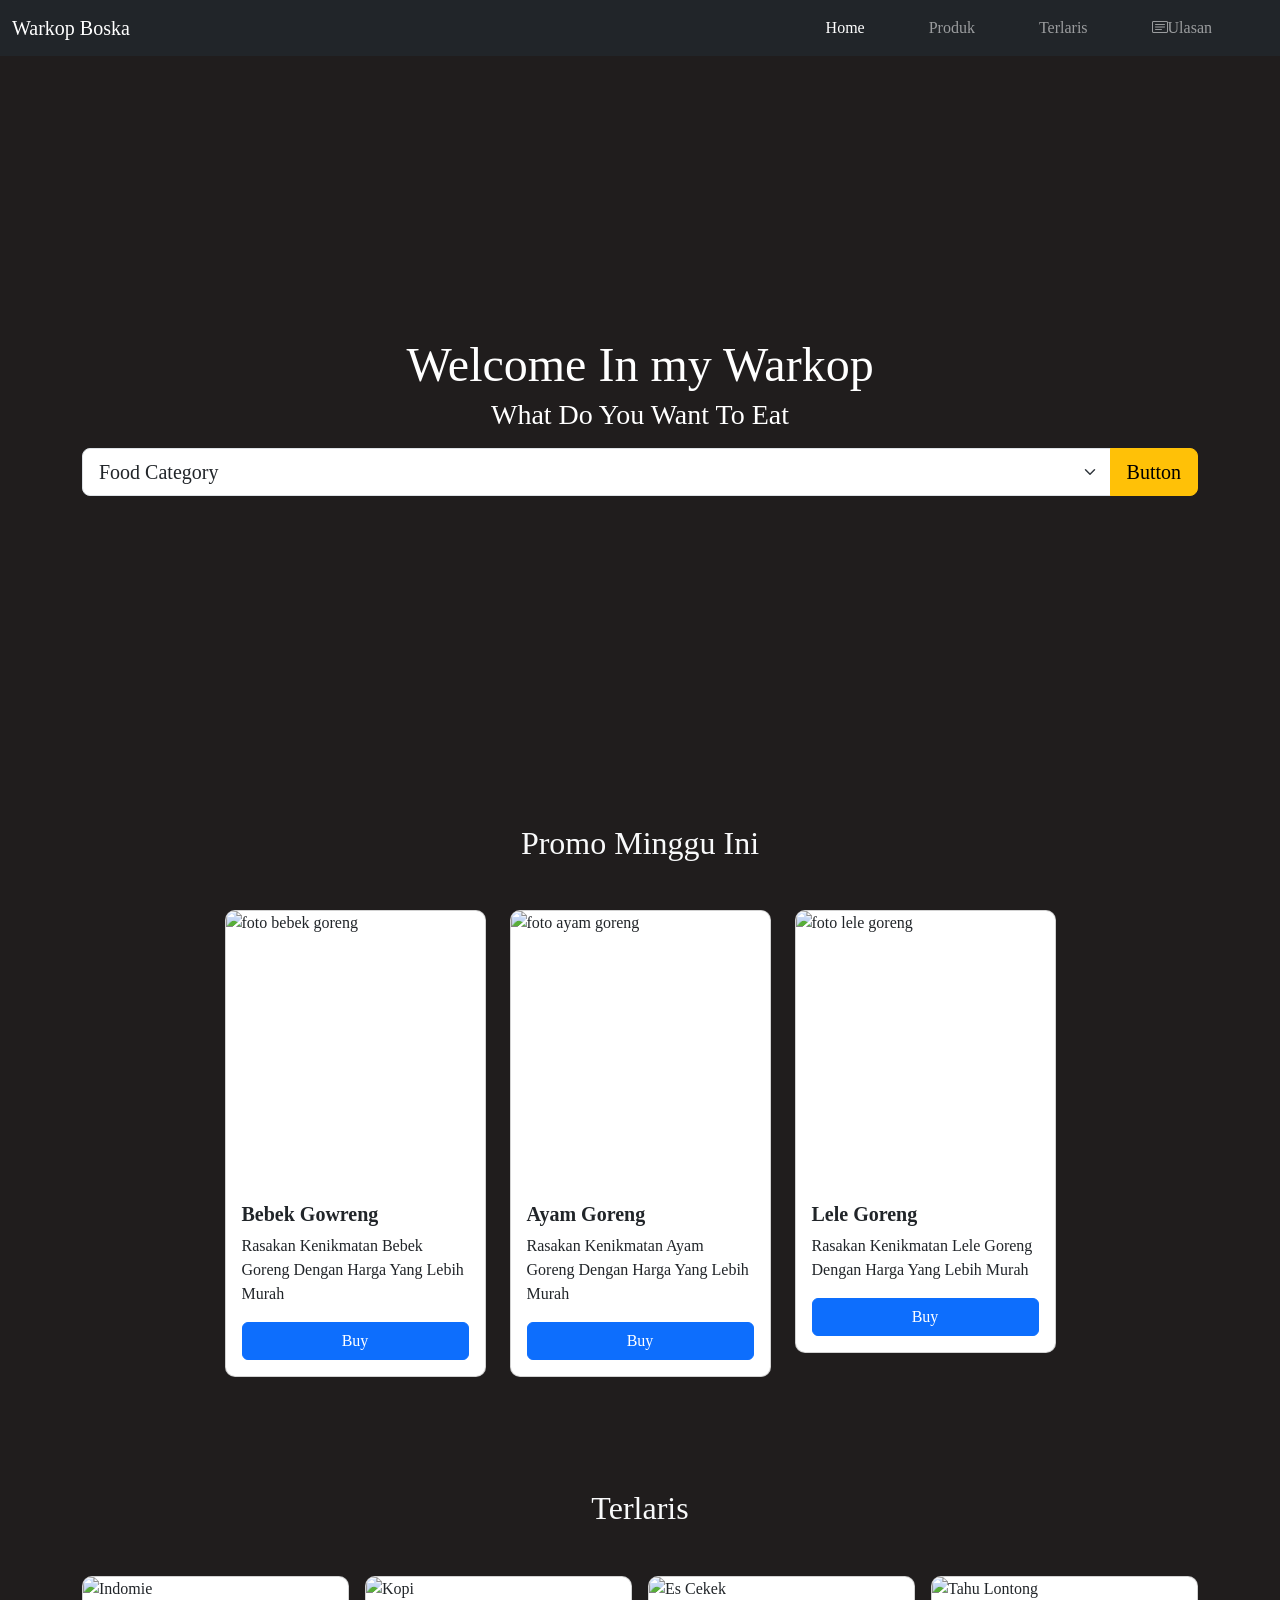
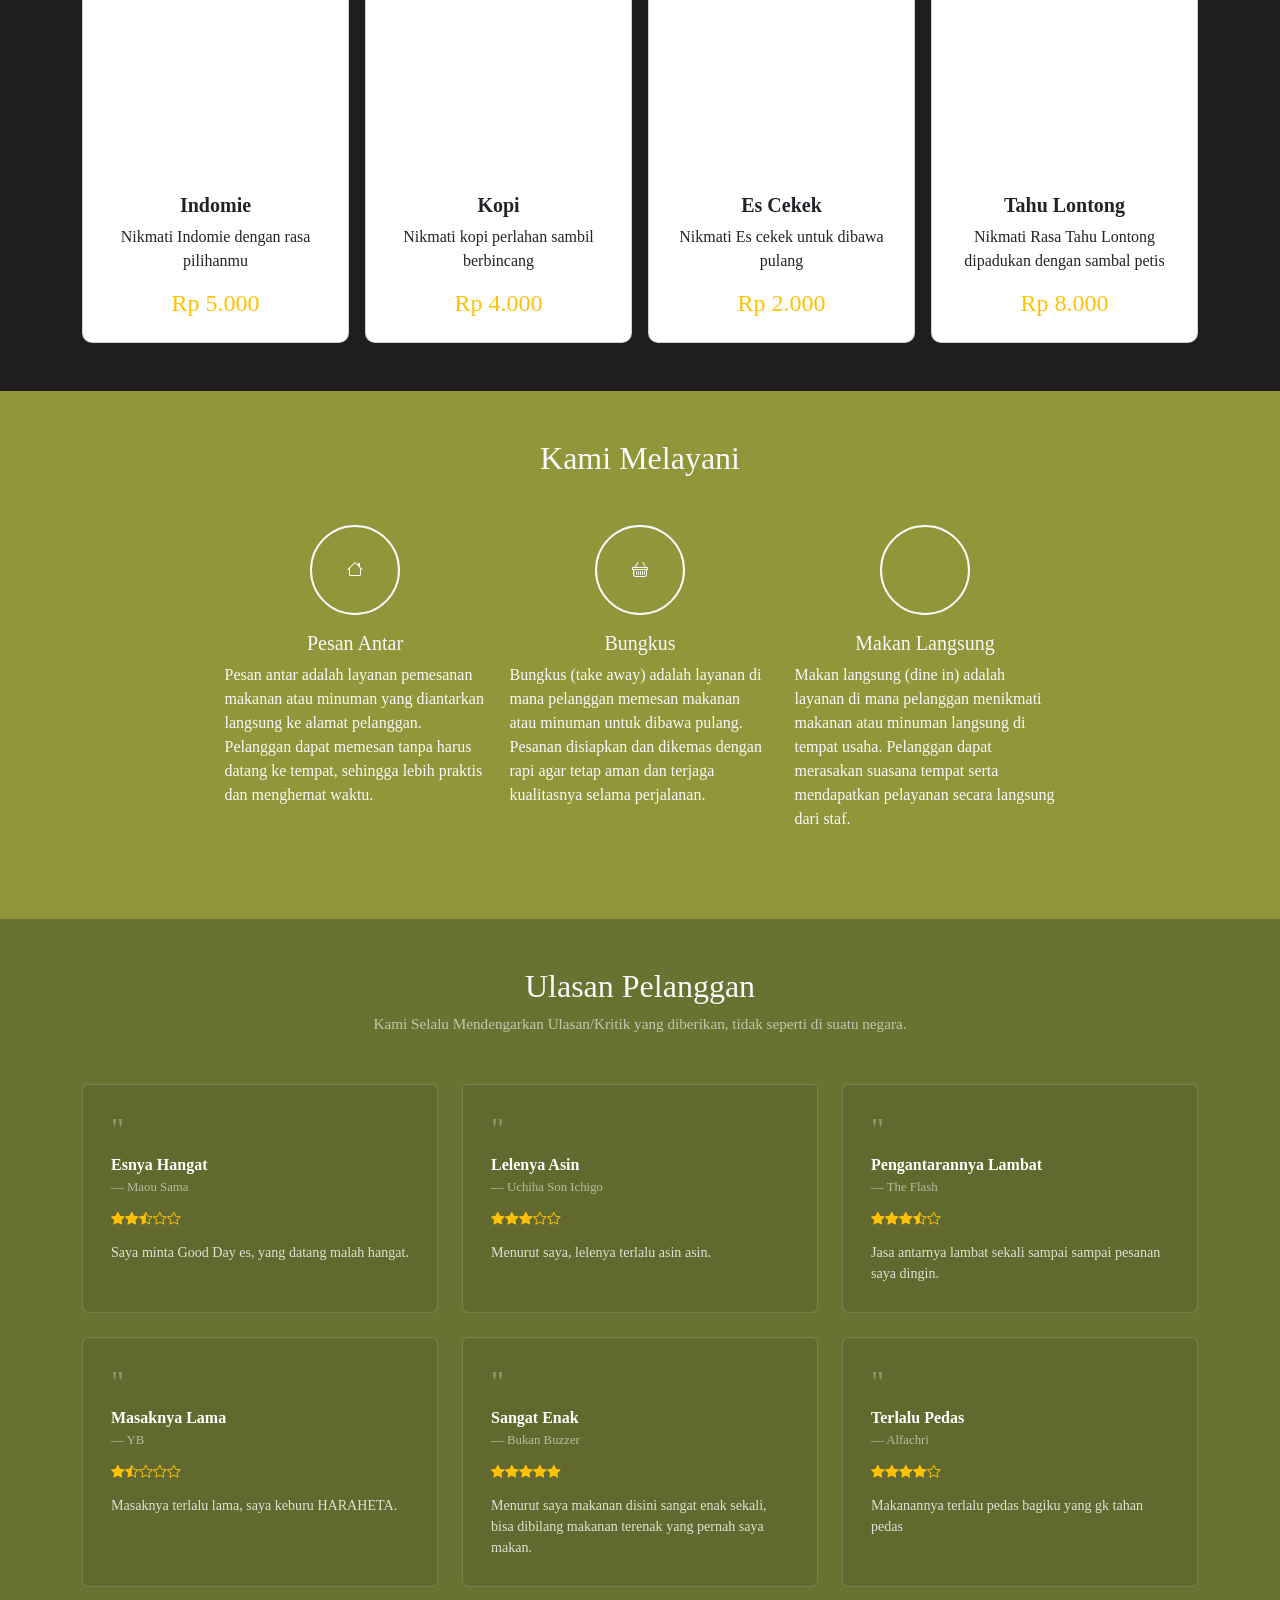
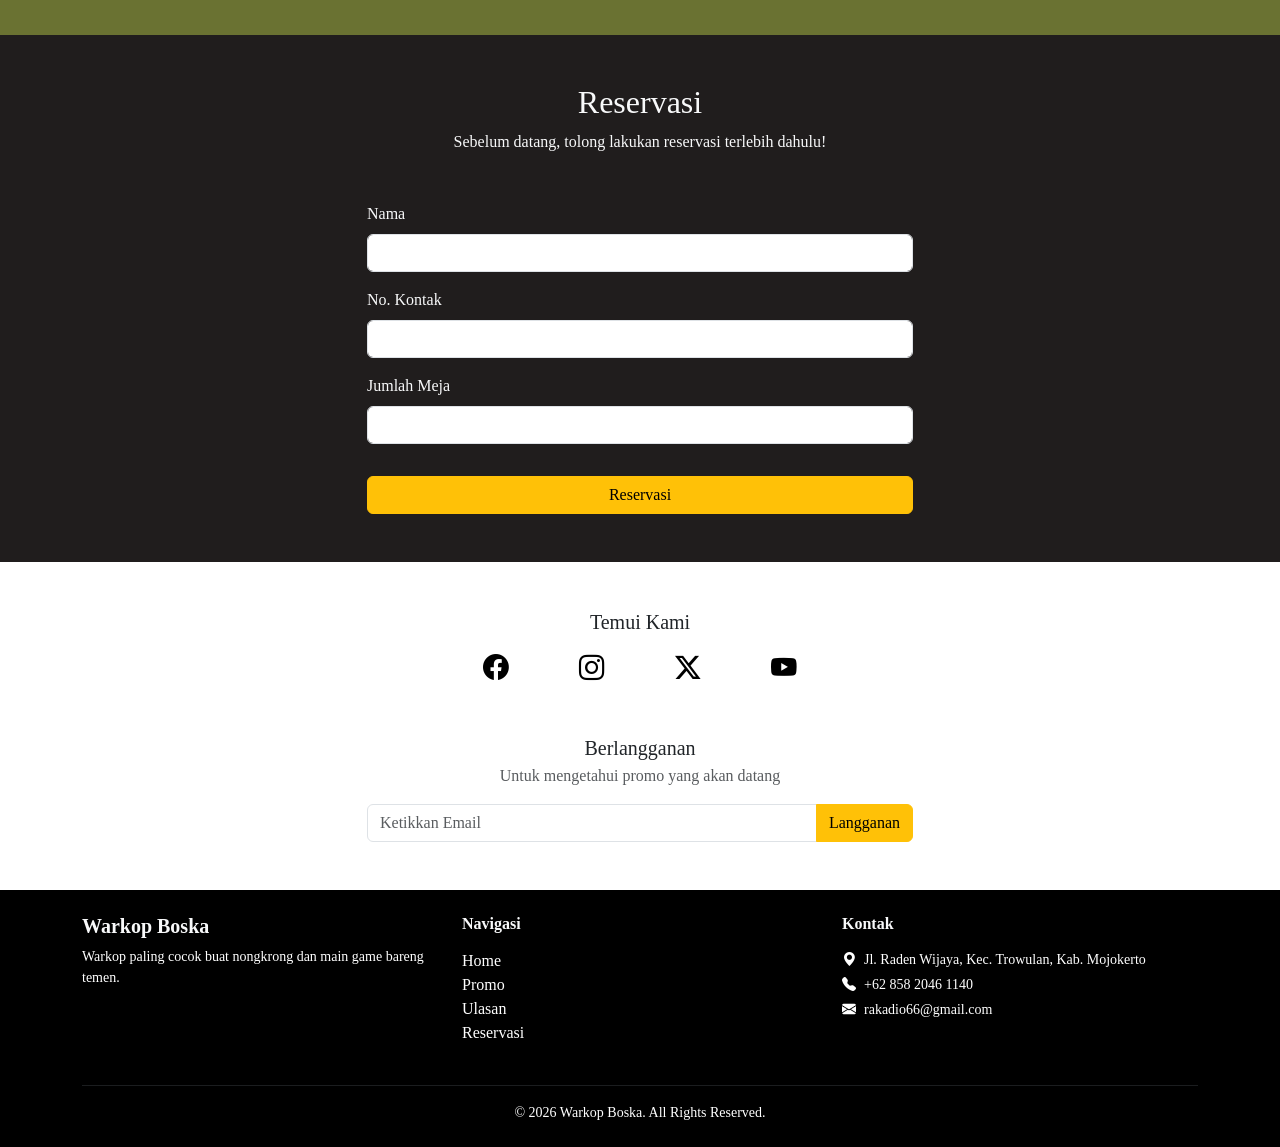
==== index.html @ 30731dd4 "Add files via upload" ====
<!DOCTYPE html>
<html lang="en">
<head>
    <meta charset="UTF-8">
    <meta name="viewport" content="width=device-width, initial-scale=1.0">
    <title>Warkop Boska</title>
    <link rel="stylesheet" href="bootstrap-5.3.8-dist/css/bootstrap.min.css">
    <link rel="stylesheet" href="https://cdn.jsdelivr.net/npm/bootstrap-icons@1.13.1/font/bootstrap-icons.min.css">
    <link rel="stylesheet" href="css/style.css">
    <link rel="stylesheet" href="dist/css/lightbox.min.css">
    <link href="https://cdn.jsdelivr.net/npm/lightbox2@2.11.4/dist/css/lightbox.min.css" rel="stylesheet">

</head>
<body>
    <nav class="navbar navbar-expand-lg navbar-dark bg-dark main-color">
  <div class="container-fluid">
    <button class="navbar-toggler" type="button" data-bs-toggle="collapse" data-bs-target="#navbarNav" aria-controls="navbarNav" aria-expanded="false" aria-label="Toggle navigation">
      <span class="navbar-toggler-icon"></span>
    </button>
    <div class="collapse navbar-collapse" id="navbarNav">
        <a class="navbar-brand me-auto" href="#">Warkop Boska</a>
      <ul class="navbar-nav">
        <li class="nav-item me-5">
          <a class="nav-link active" aria-current="page" href="#home">Home</a>
        </li>
        <li class="nav-item me-5">
          <a class="nav-link" href="produk.html">Produk</a>
        </li>
        <li class="nav-item me-5">
          <a class="nav-link" href="#terlaris">Terlaris</a>
        </li>
        <li class="nav-item me-5">
          <a class="nav-link" href="#ulasan"><i class="bi bi-card-text"></i>Ulasan</a>
        </li>
      </ul>
    </div>
  </div>
</nav>
<!-- banner buka -->
<section id="home">
   <div class="container-fluid banner d-flex align-items-center banner-txt">
    <div class="container">
      <h2 class="text-center display-5 mb-1">Welcome In my Warkop</h2>
      <h3 class="text-center display-7 mb-3">What Do You Want To Eat</h3>
    <div class="input-group input-group-lg">
      <select class="form-select" id="inputGroupSelect04" aria-label="Example select with button addon">
        <option selected>Food Category</option>
        <option value="1">Western Food</option>
        <option value="2">Traditional Food</option>
        <option value="3">Eastern Food</option>
      </select>
      <button class="btn btn-lg btn-warning" type="button">Button</button>
    </div>
    </div>
    
   </div>
</section>
   <!-- Banner tutup -->

   <!-- promo -->
<section id="promo">
    <div class="container-fluid py-5">
      <div class="container">
        <h2 class="text-center text-light">Promo Minggu Ini</h2>
        <div class="row mt-5 justify-content-center">
            
        <div class="col-sm-3 col-lg-3 hovered-card mb-3">
          <div class="card">
          <img src="ftmknan/7 Bebek Goreng Paling Garing di Jakarta.jfif" class="card-img-top promo-img" alt="foto bebek goreng">
          <div class="card-body d-flex flex-column">
          <h5 class="card-title fw-bold">Bebek Gowreng</h5>
          <p class="card-text">Rasakan Kenikmatan Bebek Goreng Dengan Harga Yang Lebih Murah</p>
          <a href="#" class="btn btn-primary">Buy</a>
          </div>
          </div>
        </div>
        
        <div class="col-sm-3 col-lg-3 hovered-card mb-3">
          <div class="card">
          <img src="https://i.pinimg.com/736x/fb/67/b5/fb67b5f78757c61d928b1cf0e0cefd3a.jpg" class="card-img-top promo-img" alt="foto ayam goreng">
          <div class="card-body d-flex flex-column">
          <h5 class="card-title fw-bold">Ayam Goreng</h5>
          <p class="card-text">Rasakan Kenikmatan Ayam Goreng Dengan Harga Yang Lebih Murah</p>
          <a href="#" class="btn btn-primary">Buy</a>
          </div>
          </div>
        </div>

        <div class="col-sm-3 col-lg-3 hovered-card mb-3">
          <div class="card">
          <img src="https://i.pinimg.com/736x/46/7e/c4/467ec4db0a68115d89e7b6837d27673c.jpg" class="card-img-top promo-img" alt="foto lele goreng">
          <div class="card-body d-flex flex-column">
          <h5 class="card-title fw-bold">Lele Goreng</h5>
          <p class="card-text">Rasakan Kenikmatan Lele Goreng Dengan Harga Yang Lebih Murah</p>
          <a href="#" class="btn btn-primary">Buy</a>
          </div>
          </div>
        </div>

        
      </div>
    </div>

</section>
   <!-- promo tutup -->

   <!-- section produk -->
    <section id="terlaris">
<div class="container-fluid py-5">
  <div class="container">
    <h2 class="text-center mb-5 text-light">Terlaris</h2>
    <div class="row g-3">

      <div class="col-sm-6 col-lg-3">
        <div class="card h-100 d-flex flex-column">
          <img src="ftmknan/اندومي_Indomie 🍜.jfif" class="card-img-top product-img" alt="Indomie">
          <div class="card-body d-flex flex-column text-center">
            <h5 class="card-title fw-bold">Indomie</h5>
            <p class="card-text">Nikmati Indomie dengan rasa pilihanmu</p>
            <h4 class="text-warning mt-auto">Rp 5.000</h4>
          </div>
        </div>
      </div>

      <div class="col-sm-6 col-lg-3">
        <div class="card h-100 d-flex flex-column">
          <img src="ftmknan/Kopi Tubruk.jfif" class="card-img-top product-img" alt="Kopi">
          <div class="card-body d-flex flex-column text-center">
            <h5 class="card-title fw-bold">Kopi</h5>
            <p class="card-text">Nikmati kopi perlahan sambil berbincang</p>
            <h4 class="text-warning mt-auto">Rp 4.000</h4>
          </div>
        </div>
      </div>

      <div class="col-sm-6 col-lg-3">
        <div class="card h-100 d-flex flex-column">
          <img src="ftmknan/Ess.jfif" class="card-img-top product-img" alt="Es Cekek">
          <div class="card-body d-flex flex-column text-center">
            <h5 class="card-title fw-bold">Es Cekek</h5>
            <p class="card-text">Nikmati Es cekek untuk dibawa pulang</p>
            <h4 class="text-warning mt-auto">Rp 2.000</h4>
          </div>
        </div>
      </div>

      <div class="col-sm-6 col-lg-3">
        <div class="card h-100 d-flex flex-column">
          <img src="ftmknan/download.jfif" class="card-img-top product-img" alt="Tahu Lontong">
          <div class="card-body d-flex flex-column text-center">
            <h5 class="card-title fw-bold">Tahu Lontong</h5>
            <p class="card-text">Nikmati Rasa Tahu Lontong dipadukan dengan sambal petis</p>
            <h4 class="text-warning mt-auto">Rp 8.000</h4>
          </div>
        </div>
      </div>

    </div>
  </div>
</div>
</section>

<div class="container-fluid py-5 pelayanan">
    <div class="container">
        <h2 class="text-center text-light mb-5">Kami Melayani</h2>

        <div class="row justify-content-center text-center text-light">

            <!-- Delivery -->
            <div class="col-sm-6 col-lg-3 mb-4 pelayanan-content">
                <div class="d-flex justify-content-center mb-3">
                    <div class="icon-circle rounded-circle d-flex align-items-center justify-content-center border border-light border-2">
                        <i class="bi bi-house"></i>
                    </div>
                </div>
                <h5 class="text-light">Pesan Antar</h5>
                <p class="text-light">Pesan antar adalah layanan pemesanan makanan atau minuman yang diantarkan langsung ke alamat pelanggan. Pelanggan dapat memesan tanpa harus datang ke tempat, sehingga lebih praktis dan menghemat waktu.</p>
            </div>

            <!-- Take Away -->
            <div class="col-sm-6 col-lg-3 mb-4 pelayanan-content">
                <div class="d-flex justify-content-center mb-3">
                    <div class="icon-circle rounded-circle d-flex align-items-center justify-content-center border border-light border-2">
                       <i class="bi bi-basket"></i>
                    </div>
                </div>
                <h5 class="text-light">Bungkus</h5>
                <p class="text-light">Bungkus (take away) adalah layanan di mana pelanggan memesan makanan atau minuman untuk dibawa pulang. Pesanan disiapkan dan dikemas dengan rapi agar tetap aman dan terjaga kualitasnya selama perjalanan.</p>
            </div>

            <!-- Dine In -->
            <div class="col-sm-6 col-lg-3 mb-4 pelayanan-content">
                <div class="d-flex justify-content-center mb-3">
                    <div class="icon-circle rounded-circle d-flex align-items-center justify-content-center border border-light border-2">
                        <i class="bi bi-fork-knife"></i>
                    </div>
                </div>
                <h5 class="text-light">Makan Langsung</h5>
                <p class="text-light">Makan langsung (dine in) adalah layanan di mana pelanggan menikmati makanan atau minuman langsung di tempat usaha. Pelanggan dapat merasakan suasana tempat serta mendapatkan pelayanan secara langsung dari staf.</p>
            </div>

        </div>
    </div>
</div>

<section id="ulasan">
<div class="container-fluid py-5 testimony">
    <div class="container">
        <h2 class="text-center text-light mb-2">Ulasan Pelanggan</h2>
        <p class="text-center mb-5" style="color: rgba(255,255,255,0.6); font-size: 0.95rem;">Kami Selalu Mendengarkan Ulasan/Kritik yang diberikan, tidak seperti di suatu negara.</p>

        <div class="row g-4">

            <!-- Card 1 -->
            <div class="col-sm-6 col-lg-4">
                <div class="testimony-card">
                    <div class="quote-icon">"</div>
                    <h5>Esnya Hangat</h5>
                    <div class="author">— Maou Sama</div>
                    <div class="stars">
                        <i class="bi bi-star-fill"></i><i class="bi bi-star-fill"></i><i class="bi bi-star-half"></i><i class="bi bi-star"></i><i class="bi bi-star"></i>
                    </div>
                    <p>Saya minta Good Day es, yang datang malah hangat.</p>
                </div>
            </div>

            <!-- Card 2 -->
            <div class="col-sm-6 col-lg-4">
                <div class="testimony-card">
                    <div class="quote-icon">"</div>
                    <h5>Lelenya Asin</h5>
                    <div class="author">— Uchiha Son Ichigo</div>
                    <div class="stars">
                        <i class="bi bi-star-fill"></i><i class="bi bi-star-fill"></i><i class="bi bi-star-fill"></i><i class="bi bi-star"></i><i class="bi bi-star"></i>
                    </div>
                    <p>Menurut saya, lelenya terlalu asin asin.</p>
                </div>
            </div>

            <!-- Card 3 -->
            <div class="col-sm-6 col-lg-4">
                <div class="testimony-card">
                    <div class="quote-icon">"</div>
                    <h5>Pengantarannya Lambat</h5>
                    <div class="author">— The Flash</div>
                    <div class="stars">
                        <i class="bi bi-star-fill"></i><i class="bi bi-star-fill"></i><i class="bi bi-star-fill"></i><i class="bi bi-star-half"></i><i class="bi bi-star"></i>
                    </div>
                    <p>Jasa antarnya lambat sekali sampai sampai pesanan saya dingin.</p>
                </div>
            </div>

            <!-- Card 4 -->
            <div class="col-sm-6 col-lg-4">
                <div class="testimony-card">
                    <div class="quote-icon">"</div>
                    <h5>Masaknya Lama</h5>
                    <div class="author">— YB</div>
                    <div class="stars">
                        <i class="bi bi-star-fill"></i><i class="bi bi-star-half"></i><i class="bi bi-star"></i><i class="bi bi-star"></i><i class="bi bi-star"></i>
                    </div>
                    <p>Masaknya terlalu lama, saya keburu HARAHETA.</p>
                </div>
            </div>

            <!-- Card 5 -->
            <div class="col-sm-6 col-lg-4">
                <div class="testimony-card">
                    <div class="quote-icon">"</div>
                    <h5>Sangat Enak</h5>
                    <div class="author">— Bukan Buzzer</div>
                    <div class="stars">
                        <i class="bi bi-star-fill"></i><i class="bi bi-star-fill"></i><i class="bi bi-star-fill"></i><i class="bi bi-star-fill"></i><i class="bi bi-star-fill"></i>
                    </div>
                    <p>Menurut saya makanan disini sangat enak sekali, bisa dibilang makanan terenak yang pernah saya makan.</p>
                </div>
            </div>

            <!-- Card 6 -->
            <div class="col-sm-6 col-lg-4">
                <div class="testimony-card">
                    <div class="quote-icon">"</div>
                    <h5>Terlalu Pedas</h5>
                    <div class="author">— Alfachri</div>
                    <div class="stars">
                        <i class="bi bi-star-fill"></i><i class="bi bi-star-fill"></i><i class="bi bi-star-fill"></i><i class="bi bi-star-fill"></i><i class="bi bi-star"></i>
                    </div>
                    <p>Makanannya terlalu pedas bagiku yang gk tahan pedas</p>
                </div>
            </div>
        </div>
    </div>
</div>
</section>

<section id="reserve">
<div class="container-fluid py-5 Reservasi">
    <div class="container">

        <h2 class="text-center mb-2 text-light">Reservasi</h2>
        <p class="text-center text-light mb-5">Sebelum datang, tolong lakukan reservasi terlebih dahulu!</p>

        <div class="row justify-content-center">
            <div class="col-md-6">

                <div class="mb-3">
                    <label class="form-label text-light">Nama</label>
                    <input type="text" class="form-control">
                </div>

                <div class="mb-3">
                    <label class="form-label text-light">No. Kontak</label>
                    <input type="text" class="form-control">
                </div>

                <div class="mb-3">
                    <label class="form-label text-light">Jumlah Meja</label>
                    <input type="number" class="form-control">
                </div>

                <div class="d-grid">
                    <button class="btn btn-warning mt-3">Reservasi</button>
                </div>

            </div>
        </div>

    </div>
</div>

</section>


<!-- SECTION FOOTER -->
<div class="container-fluid py-5 footer">
    <div class="container">

       
        <h5 class="text-center mb-3">Temui Kami</h5>

        <div class="d-flex justify-content-center mb-5" style="gap: 70px">
            <a href="https://facebook.com/username" target="_blank" class="social-icon">
                <i class="bi bi-facebook"></i>
            </a>
            <a href="https://instagram.com/username" target="_blank" class="social-icon">
                <i class="bi bi-instagram"></i>
            </a>
            <a href="https://twitter.com/username" target="_blank" class="social-icon">
                <i class="bi bi-twitter-x"></i>
            </a>
            <a href="https://youtube.com/@username" target="_blank" class="social-icon">
                <i class="bi bi-youtube"></i>
            </a>
        </div>

        <!-- Subscribe -->
        <h5 class="text-center mb-1">Berlangganan</h5>
        <p class="text-center text-muted mb-3">Untuk mengetahui promo yang akan datang</p>

        <div class="row justify-content-center">
            <div class="col-md-6">
                <div class="input-group">
                    <input type="email" class="form-control" placeholder="Ketikkan Email">
                    <button class="btn btn-warning">Langganan</button>
                </div>
            </div>
        </div>

    </div>
</div>


<footer class="container-fluid py-4">
    <div class="container">

        <div class="row text-center text-md-start text-light">

            <div class="col-md-4 mb-3 mb-md-0">
                <h5 class="fw-bold">Warkop Boska</h5>
                <p class="text-muted small">Warkop paling cocok buat nongkrong dan main game bareng temen.</p>
            </div>

            <div class="col-md-4 mb-3 mb-md-0 ">
                <h6 class="fw-bold mb-3 text-light">Navigasi</h6>
                <ul class="list-unstyled text-light">
                    <li ><a href="#home" class="text-muted text-decoration-none">Home</a></li>
                    <li><a href="#promo" class="text-muted text-decoration-none">Promo</a></li>
                    <li><a href="#ulasan" class="text-muted text-decoration-none">Ulasan</a></li>
                    <li><a href="#reserve" class="text-muted text-decoration-none">Reservasi</a></li>
                </ul>
            </div>
            
            <div class="col-md-4">
                <h6 class="fw-bold mb-3 ">Kontak</h6>
                <ul class="list-unstyled text-muted small">
                    <li class="mb-1"><i class="bi bi-geo-alt-fill me-2"></i>Jl. Raden Wijaya, Kec. Trowulan, Kab. Mojokerto</li>
                    <li class="mb-1"><i class="bi bi-telephone-fill me-2"></i>+62 858 2046 1140</li>
                    <li><i class="bi bi-envelope-fill me-2"></i>rakadio66@gmail.com</li>
                </ul>
            </div>
        </div>
        <hr class="border-secondary mt-4 mb-3">
        <p class="text-center text-muted small mb-0">
            &copy; 2026 Warkop Boska. All Rights Reserved.
        </p>
    </div>
</footer>

   
<script src="js/bootstrap.bundle.js"></script>
</body>
</html>
---- css/style.css ----
body{
    background-color: rgb(32, 29, 29);
}


.banner{
    height: 80vh;
    background: url(https://i.pinimg.com/1200x/74/71/6f/74716f9a60f0dec5eeedb6a5c1a4ac82.jpg);
    background-size: cover;
    background-position: center;
}

.banner-txt{
    color: #ffffff;
}

.product-img {
    height: 200px;
    object-fit: cover;
}

.promo-img{
    height: 275px;
    object-fit: cover;
}

.card {
    border-radius: 10px;
    overflow: hidden;
}

.card:hover {
    transform: translateY(-5px);
    transition: 0.3s ease;
}

.pelayanan{
    background-color: aqua;
}

body {
    font-family: "Times New Roman", Times, serif;
}
/* promo */

.hovered-card {
    transition: .3s;
}

.hovered-card:hover {
    transform: scale(1.005);
}

.card-promo {
    transition: .3s;
    margin-bottom: 20px;
}

.card-promo:hover {
    transform: scale(1.1);
}

/* pelayanan */

.pelayanan {
    background-color: #909639;
}

.pelayanan-content {
    transition: .3s;
}

.pelayanan-content:hover {
    transform: scale(1.1);
}

.pelayanan .icon-circle {
    width: 90px;
    height: 90px;
    border: solid 2px;
}

.pelayanan p{
    text-align: left;
}

/* menu favorit */

.menu-favorit {
    background-color: rgba(243, 243, 243);
}

.menu-favorit-content {
    transition: .3s;
}

.menu-favorit-content:hover {
    transform: scale(1.1);
}


/* testimony */
.testimony {
    background-color: rgb(106, 114, 50) !important;
}

.testimony-card {
    background: rgba(0, 0, 0, 0.07) !important;
    border: 1px solid rgba(255, 255, 255, 0.15) !important;
    border-radius: 6px;
    padding: 28px;
    transition: .3s;
    height: 100%;
}

.testimony-card:hover {
    transform: translateY(-6px);
    background: rgba(255, 255, 255, 0.13);
    border-color: rgba(255, 255, 255, 0.3);
}

.testimony-card .quote-icon {
    font-size: 2rem;
    color: rgba(255, 255, 255, 0.3);
    line-height: 1;
    margin-bottom: 10px;
}

.testimony-card h5 {
    font-size: 1rem;
    font-weight: 700;
    color: #fff;
    margin-bottom: 4px;
}

.testimony-card .author {
    font-size: 0.8rem;
    color: rgba(255, 255, 255, 0.55);
    margin-bottom: 12px;
}

.testimony-card p {
    font-size: 0.88rem;
    color: rgba(255, 255, 255, 0.8);
    line-height: 1.5;
    margin-bottom: 0;
}

.testimony-card .stars {
    color: #FFC107;
    font-size: 0.85rem;
    margin-bottom: 12px;
}




/* subscribe */

.subscribe-content {
    background-color: #ffffff;
}

/* produk banner */
.produk-banner {
    height: 50vh;
    background: linear-gradient(rgba(0, 0, 0, 0.6), rgba(0, 0, 0, 0.6)), url('../image/banner.jpg');
    background-size: cover;
    background-position: center;
}


.footer {
    background-color: #ffffff;
}

.footer .social-icon {
    font-size: 1.6rem;
    transition: .3s;
    color: black;
}

.footer .social-icon:hover {
    color: #228700;
}

footer{
    background-color: #000000;
}

footer .text-muted {
    color: #fff !important;
}
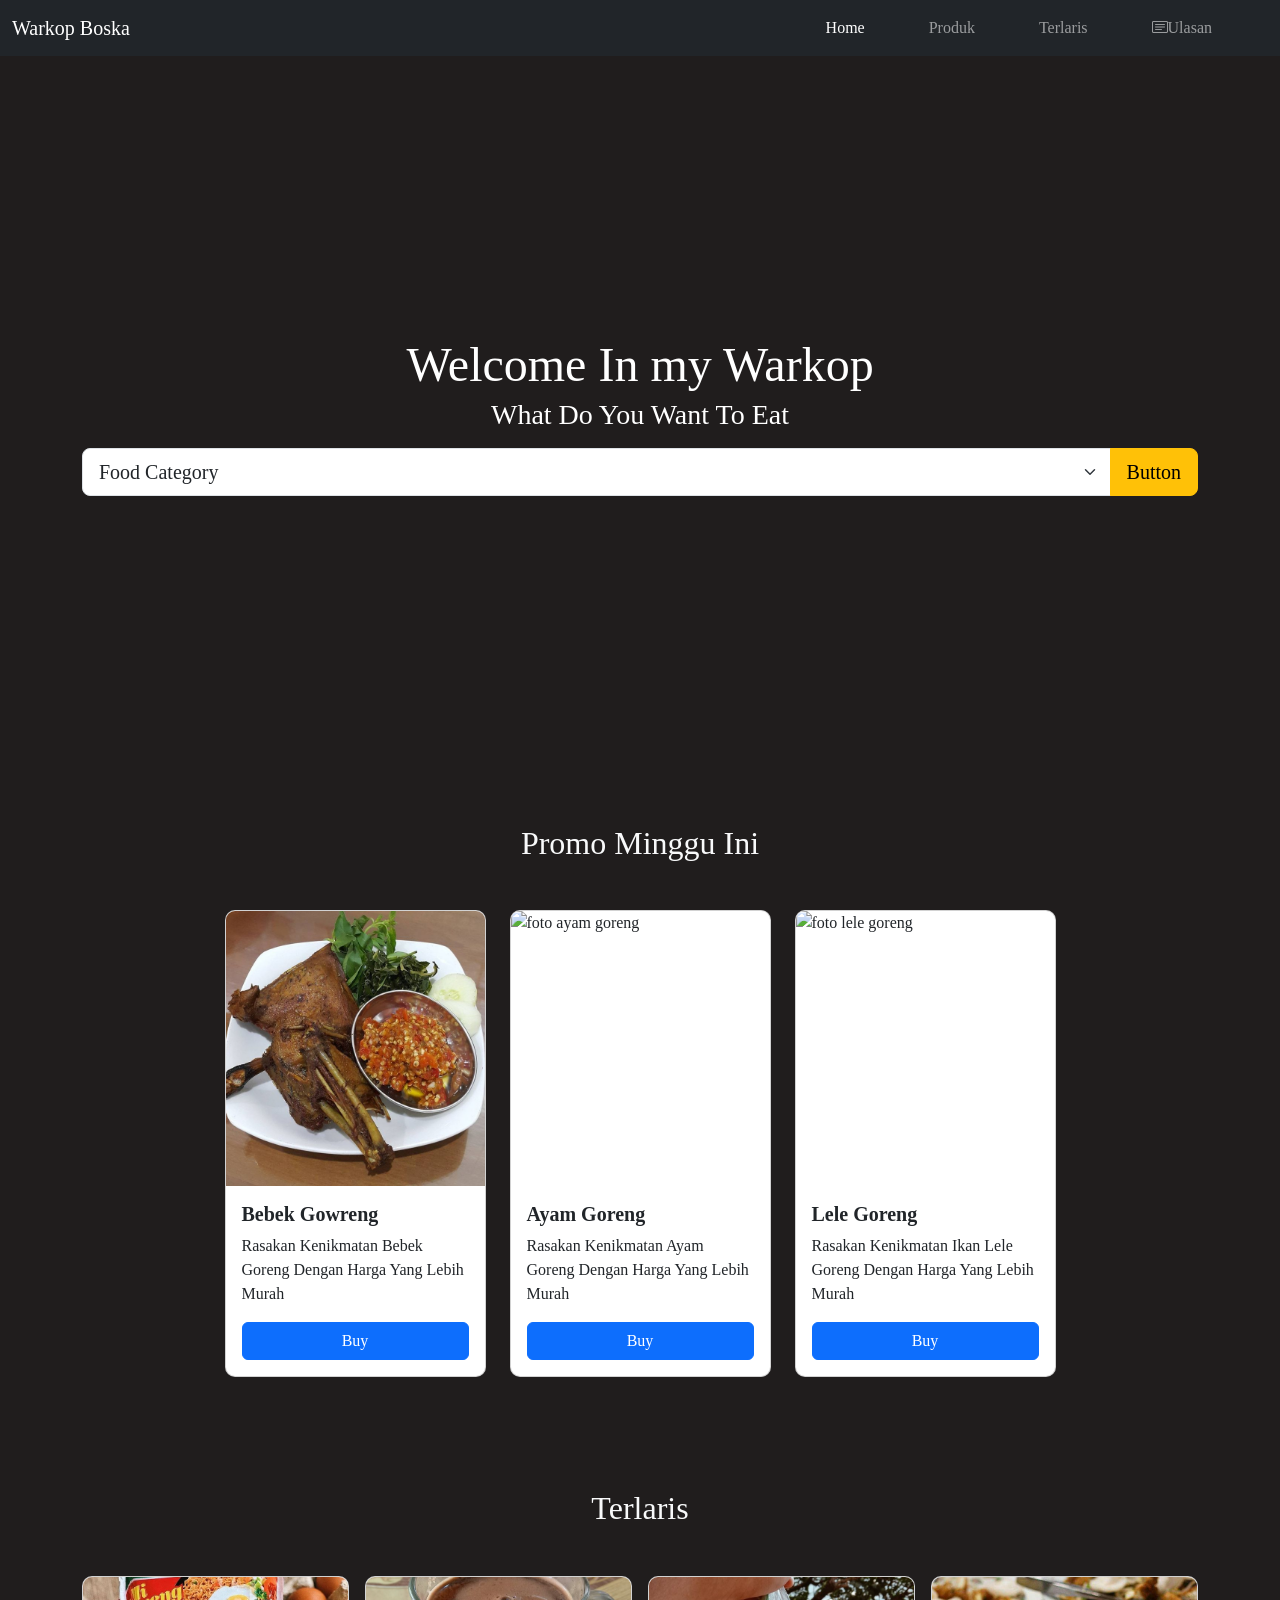
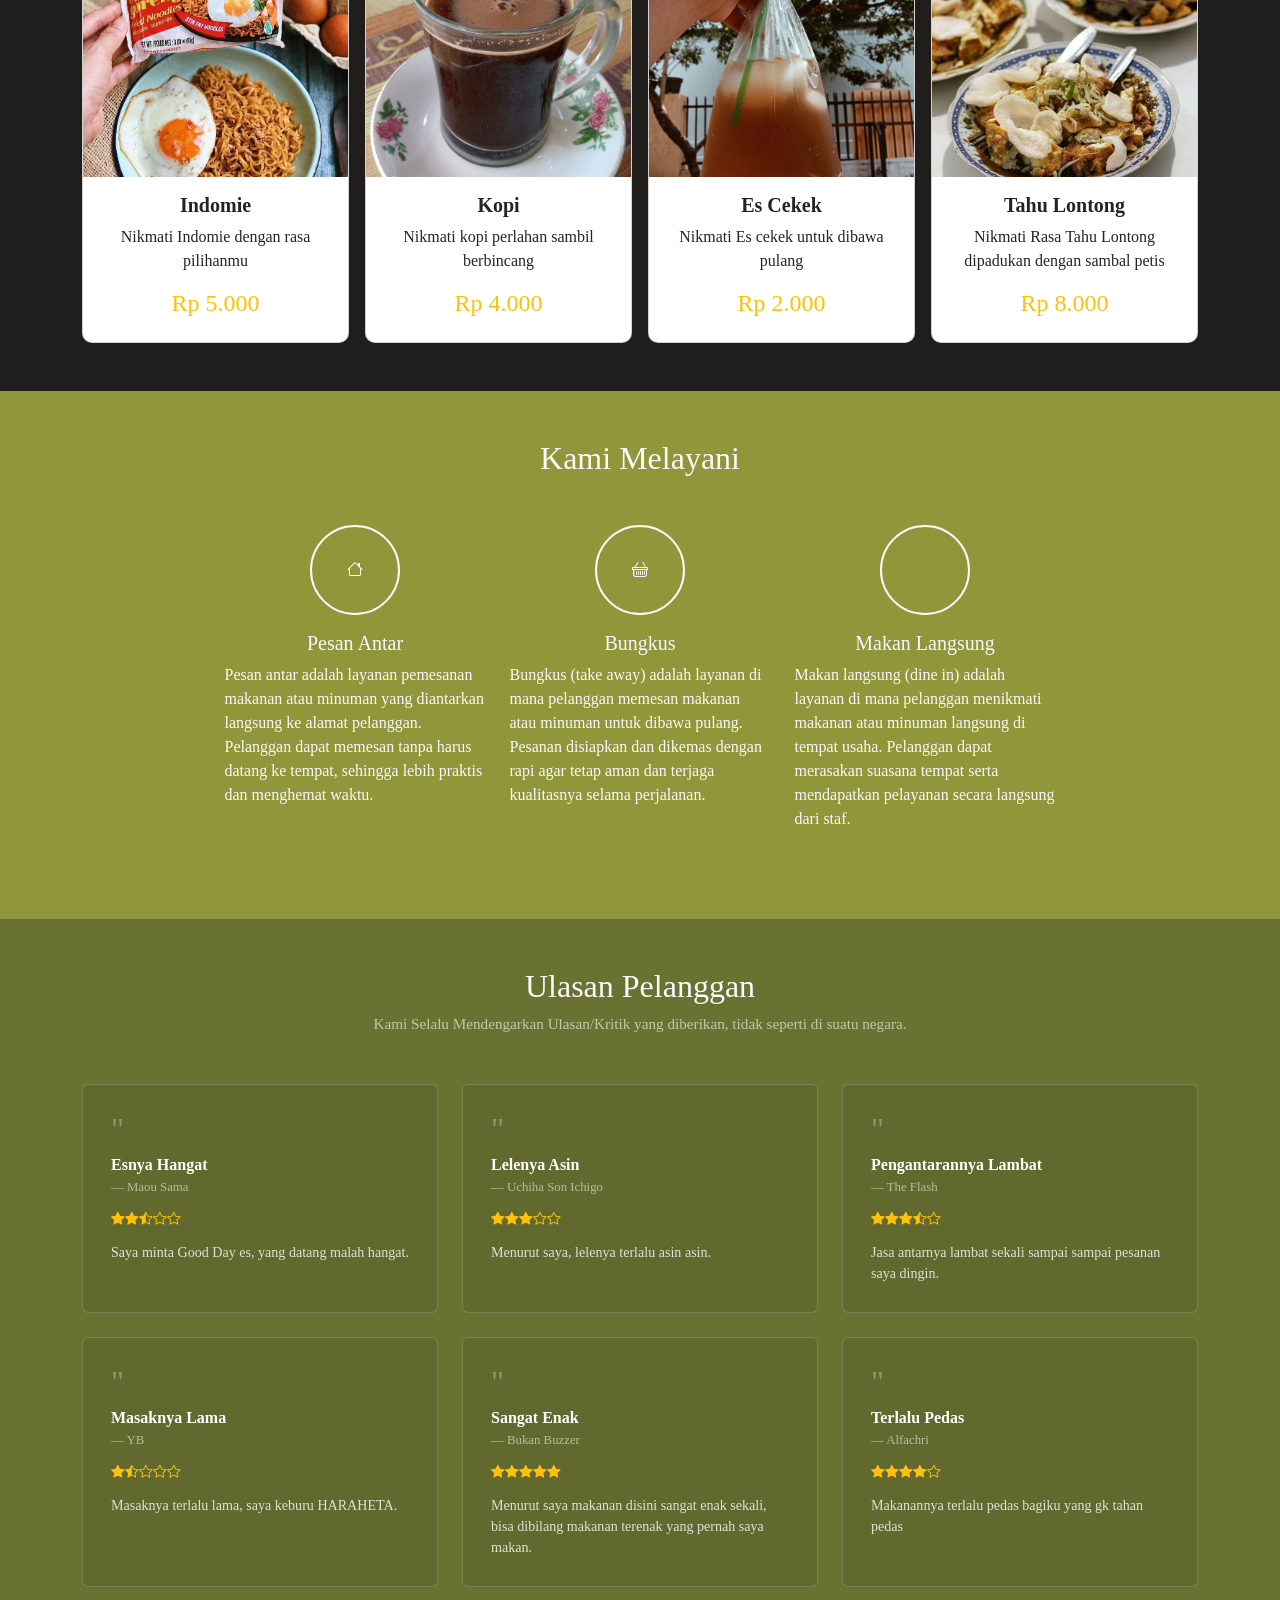
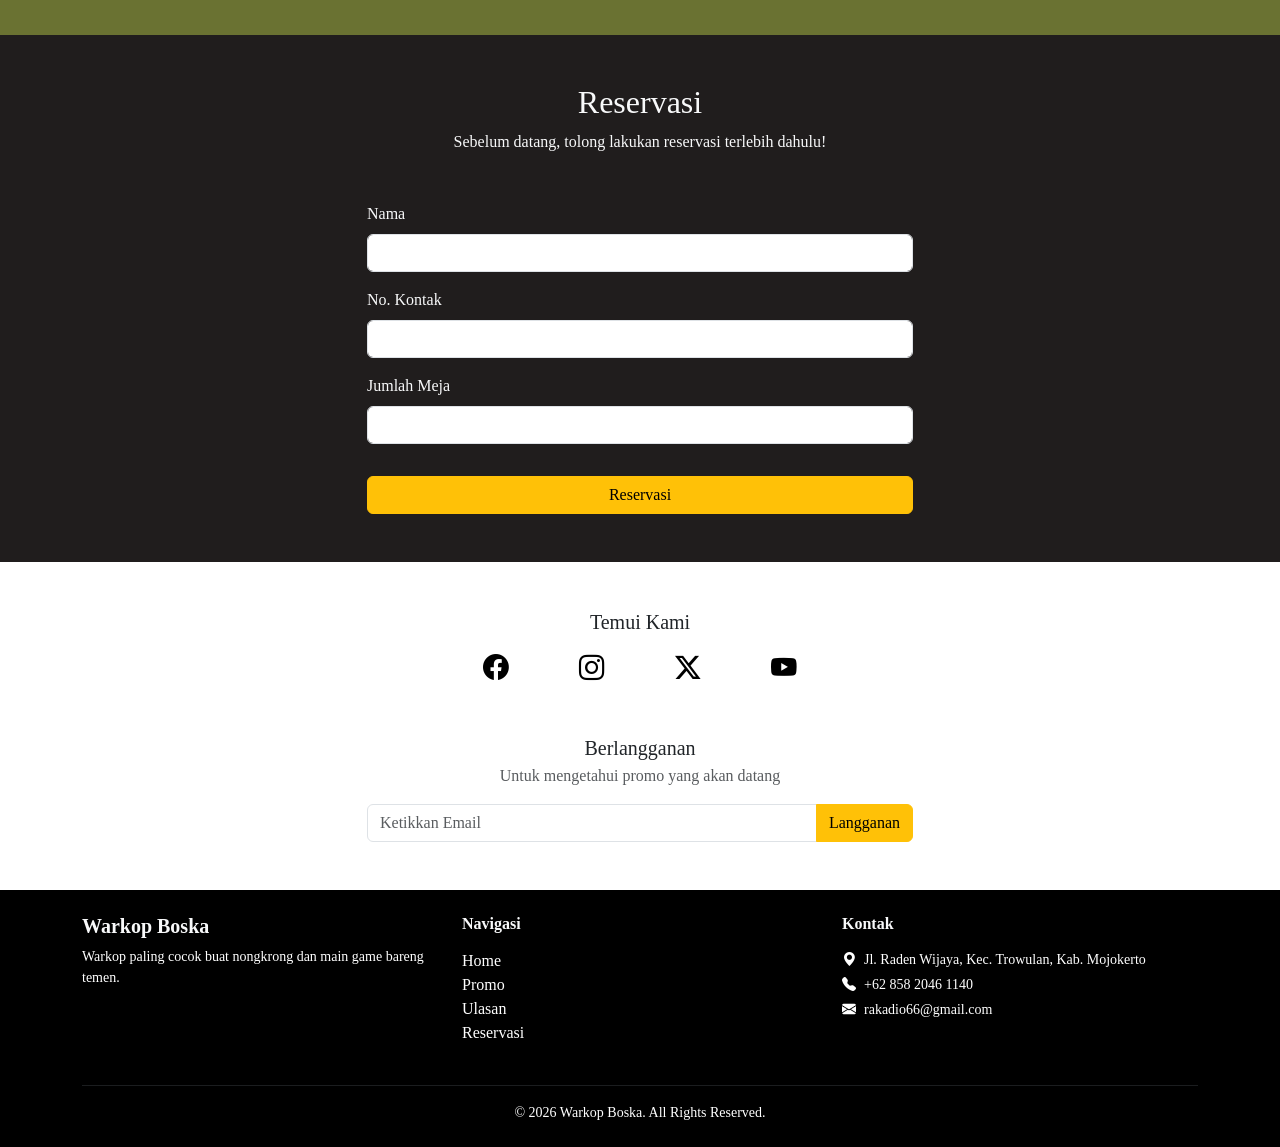
==== commit c159889a: "dikit" ====
--- a/index.html
+++ b/index.html
@@ -91,7 +91,7 @@
           <img src="https://i.pinimg.com/736x/46/7e/c4/467ec4db0a68115d89e7b6837d27673c.jpg" class="card-img-top promo-img" alt="foto lele goreng">
           <div class="card-body d-flex flex-column">
           <h5 class="card-title fw-bold">Lele Goreng</h5>
-          <p class="card-text">Rasakan Kenikmatan Lele Goreng Dengan Harga Yang Lebih Murah</p>
+          <p class="card-text">Rasakan Kenikmatan Ikan Lele Goreng Dengan Harga Yang Lebih Murah</p>
           <a href="#" class="btn btn-primary">Buy</a>
           </div>
           </div>
@@ -409,4 +409,5 @@
    
 <script src="js/bootstrap.bundle.js"></script>
 </body>
-</html>+
+</html>
